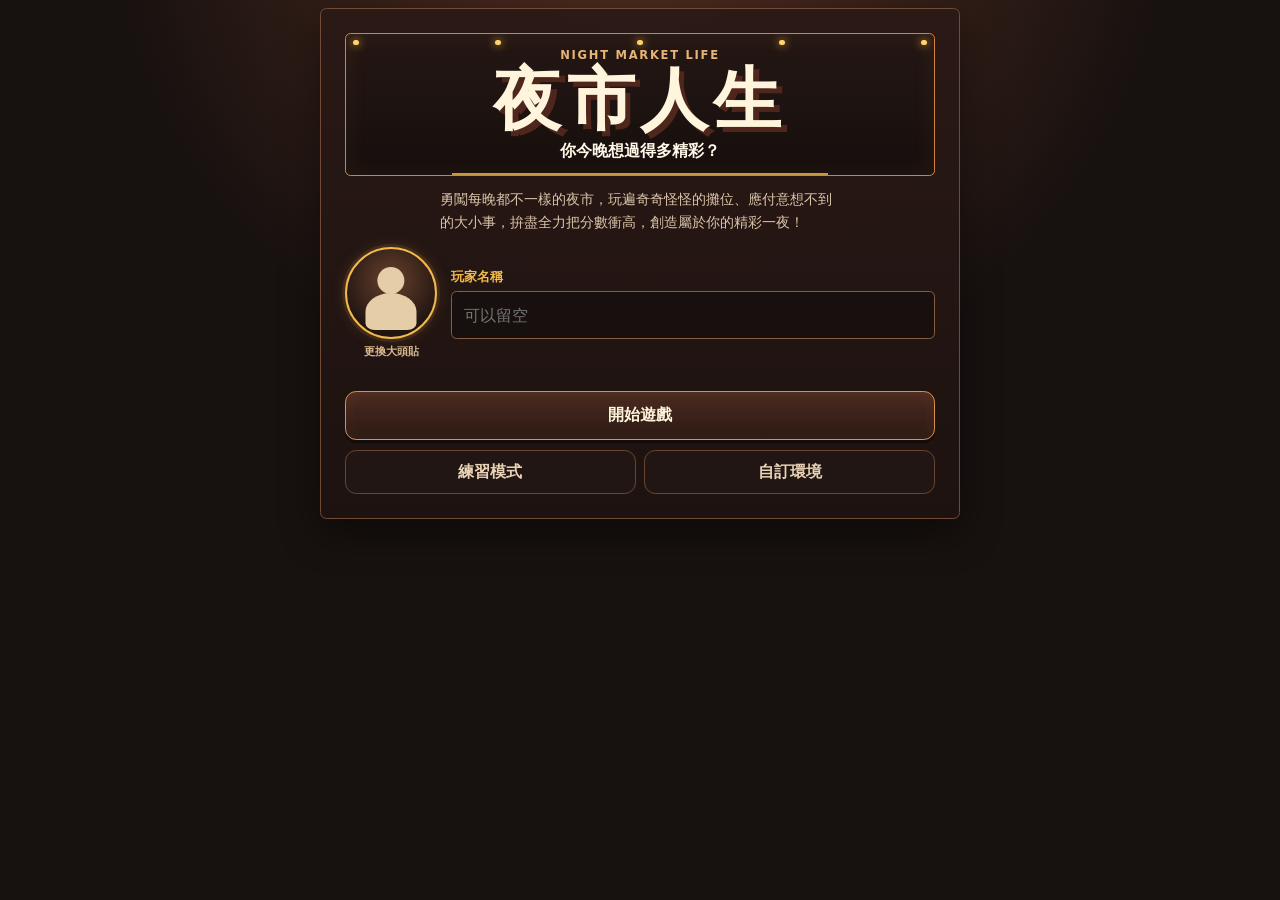
==== index.html @ c3a69edd "fix: refine gameplay flow and resource warnings" ====
<!doctype html>
<html lang="zh-Hant">
<head>
  <meta charset="UTF-8">
  <meta name="viewport" content="width=device-width, initial-scale=1.0">
  <meta name="description" content="NightMarketLife 夜市人生：創造屬於你的精彩一夜。">
  <title>NightMarketLife 夜市人生</title>
  <link rel="icon" href="data:,">
  <link rel="stylesheet" href="style.css?v=core-ui-stall-grid">
</head>
<body>
  <main id="app">
    <section class="scene home-scene" data-scene="HOME" aria-labelledby="home-title">
      <div class="signboard">
        <div class="title-lights" aria-hidden="true"><i></i><i></i><i></i><i></i><i></i></div>
        <p class="eyebrow">Night Market Life</p>
        <h1 id="home-title">夜市人生</h1>
        <p class="tagline">你今晚想過得多精彩？</p>
      </div>
      <p class="intro">勇闖每晚都不一樣的夜市，玩遍奇奇怪怪的攤位、應付意想不到的大小事，拚盡全力把分數衝高，創造屬於你的精彩一夜！</p>
      <form id="home-form" class="home-form">
        <div class="home-profile">
          <label class="avatar-upload" aria-label="更換玩家大頭貼">
            <span class="avatar-frame">
              <img data-avatar-image alt="玩家大頭貼" hidden>
              <span class="avatar-fallback" data-avatar-fallback aria-hidden="true">●</span>
            </span>
            <span class="avatar-action">更換大頭貼</span>
            <input data-upload="avatar" type="file" accept="image/png,image/jpeg,image/webp">
          </label>
          <div class="name-field">
            <label for="player-name">玩家名稱</label>
            <input id="player-name" name="playerName" type="text" maxlength="24" autocomplete="nickname" placeholder="可以留空">
          </div>
        </div>
        <p class="avatar-status" data-avatar-status role="status" aria-live="polite"></p>
        <button class="primary-button" type="submit">開始遊戲</button>
      </form>
      <div class="secondary-actions" aria-label="其他模式">
        <button type="button" data-action="show-pro">練習模式</button>
        <button type="button" data-action="show-pro">自訂環境</button>
      </div>
    </section>

    <section class="scene setup-scene" data-scene="CHARACTER_SETUP" aria-labelledby="setup-title" hidden>
      <header class="scene-header">
        <button class="text-button" type="button" data-scene-target="HOME" aria-label="返回首頁">← 返回</button>
        <div><p class="eyebrow">Character Setup</p><h2 id="setup-title">外觀設定</h2></div>
      </header>
      <p class="player-greeting">今晚的主角：<strong data-player="name"></strong></p>
      <div class="character-preview" data-character-host data-character-label="角色即時預覽"></div>
      <div class="appearance-controls">
        <fieldset><legend>臉</legend><div class="asset-picker"><button type="button" data-cycle="face" data-direction="-1" aria-label="上一張臉">←</button><output data-asset-name="face"></output><button type="button" data-cycle="face" data-direction="1" aria-label="下一張臉">→</button></div><label class="upload-button">上傳臉<input data-upload="face" type="file" accept="image/png,image/jpeg,image/webp"></label></fieldset>
        <fieldset><legend>衣</legend><div class="asset-picker"><button type="button" data-cycle="clothes" data-direction="-1" aria-label="上一件衣服">←</button><output data-asset-name="clothes"></output><button type="button" data-cycle="clothes" data-direction="1" aria-label="下一件衣服">→</button></div><label class="upload-button">上傳衣<input data-upload="clothes" type="file" accept="image/png,image/jpeg,image/webp"></label></fieldset>
      </div>
      <button class="build-summary" type="button" data-action="open-build"><span>角色 Build</span><strong data-build="name"></strong><small>❤️ <span data-build="stamina"></span>　💰 <span data-build="money"></span></small></button>
      <p class="status-message" data-status role="status" aria-live="polite"></p>
      <button class="primary-button" type="button" data-action="complete-character">完成</button>
    </section>

    <section class="scene market-scene" data-scene="NIGHT_MARKET" aria-label="夜市主畫面" hidden>
      <header class="market-hud">
        <dl class="hud-stats" aria-label="玩家狀態">
          <div><dt>❤️ 體力</dt><dd data-player="stamina"></dd></div>
          <div><dt>⭐ 精彩分數</dt><dd data-player="score"></dd></div>
          <div><dt>💰 金錢</dt><dd data-player="money"></dd></div>
        </dl>
      </header>

      <section class="event-stage" data-environment-stage="normal" aria-live="polite" aria-label="夜市事件舞台">
        <div class="stage-lights" aria-hidden="true"><i></i><i></i><i></i><i></i><i></i><i></i><i></i></div>
        <div class="stage-visual" aria-hidden="true">
          <div class="rain-lines"><i></i><i></i><i></i><i></i><i></i><i></i><i></i><i></i></div>
          <div class="crowd-dots"><i></i><i></i><i></i><i></i><i></i><i></i></div>
          <div class="influencer-flash"><i></i><i></i><i></i></div>
          <div class="mosquito-dots"><i></i><i></i><i></i><i></i></div>
        </div>
        <div class="stage-copy"><span class="stage-kicker" data-stage-kicker>今晚的夜市</span><strong data-environment-message>今晚的夜市十分熱鬧</strong><span class="activity-result-deltas" data-activity-result hidden></span></div>
      </section>

      <section class="stall-browser" aria-labelledby="stall-browser-title">
        <div class="section-heading"><h3 id="stall-browser-title">今晚要去哪一攤？</h3><span>向下滑動探索</span></div>
        <div class="stall-grid" data-stall-grid tabindex="0" role="region" aria-label="夜市攤位，可上下滑動"></div>
      </section>
    </section>

    <section class="scene result-scene" data-scene="RESULT" aria-labelledby="result-title" hidden>
      <p class="eyebrow">Tonight's Result</p>
      <h2 id="result-title">結算功能將於後續 Step 實作</h2>
      <div class="result-identity">
        <span class="avatar-frame avatar-frame--result">
          <img data-avatar-image alt="玩家大頭貼" hidden>
          <span class="avatar-fallback" data-avatar-fallback aria-hidden="true">●</span>
        </span>
        <p class="result-player"><strong data-player="name"></strong>，今晚先逛到這裡。</p>
      </div>
      <dl class="result-stats"><div><dt>⭐ 精彩分數</dt><dd data-player="score"></dd></div><div><dt>💰 金錢</dt><dd data-player="money"></dd></div><div><dt>❤️ 體力</dt><dd data-player="stamina"></dd></div></dl>
      <button class="primary-button" type="button" data-scene-target="HOME">回首頁</button>
    </section>
  </main>

  <dialog id="environment-event-dialog" aria-labelledby="environment-event-title" aria-describedby="environment-event-description environment-event-effects"><div class="dialog-card"><p class="eyebrow">環境大事件</p><h2 id="environment-event-title" data-event-title></h2><p id="environment-event-description" data-event-description></p><h3>目前影響</h3><p id="environment-event-effects" data-event-effects></p><button class="primary-button" type="button" data-action="acknowledge-event">知道了</button></div></dialog>
  <dialog id="build-dialog" aria-labelledby="build-dialog-title"><div class="dialog-card"><div class="dialog-heading"><h2 id="build-dialog-title">選擇角色 Build</h2><button type="button" data-close-dialog aria-label="關閉">×</button></div><div class="build-options" data-build-options></div></div></dialog>
  <dialog id="pro-dialog" aria-labelledby="pro-dialog-title"><div class="dialog-card compact-dialog"><p class="pro-badge">PRO</p><h2 id="pro-dialog-title">僅限 PRO 會員使用</h2><p>這只是夜市老闆開的玩笑，目前沒有真正的會員系統。</p><button class="primary-button" type="button" data-close-dialog>知道了</button></div></dialog>
  <dialog id="stall-detail-dialog" class="stall-detail-dialog" aria-labelledby="stall-detail-title"><div class="dialog-card"><p class="eyebrow">攤位入口</p><h2 id="stall-detail-title" data-selected-stall="name"></h2><p class="stall-status"><span>目前狀態：</span><strong data-selected-stall="status"></strong></p><p class="stall-entry-cost"><span>遊玩需要：</span><strong data-selected-stall="stamina"></strong></p><p class="stall-entry-cost" data-food-info hidden><span>價格：</span><strong data-selected-stall="price"></strong></p><p class="stall-entry-cost" data-food-info hidden><span>恢復：</span><strong data-selected-stall="recovery"></strong></p><p class="stall-block-reason" data-selected-stall="reason" hidden></p><div class="stall-modal-actions"><button class="modal-secondary-button" type="button" data-close-dialog>取消</button><button class="primary-button" type="button" data-action="enter-stall">前往攤位</button></div></div></dialog>
  <dialog id="resource-warning-dialog" aria-labelledby="resource-warning-title" aria-describedby="resource-warning-description resource-warning-effects"><div class="dialog-card"><h2 id="resource-warning-title" data-resource-title></h2><p id="resource-warning-description" data-resource-description></p><p id="resource-warning-effects" data-resource-effects></p><button class="primary-button" type="button" data-action="acknowledge-resource">知道了</button></div></dialog>
  <dialog id="entry-failure-dialog" aria-labelledby="failure-message"><div class="dialog-card"><h2 id="failure-message" class="failure-message" data-failure-message></h2><p class="failure-detail" data-failure-detail></p><button class="primary-button" type="button" data-close-dialog>知道了</button></div></dialog>
  <dialog id="stall-dialog" aria-labelledby="stall-dialog-title"><div class="dialog-card compact-dialog"><p class="pro-badge">準備中</p><h2 id="stall-dialog-title" data-stall-dialog-title>老闆還在準備中！</h2><p data-stall-dialog-message>攤位功能將於 Step 4 實作。</p><button class="primary-button" type="button" data-close-dialog>繼續逛</button></div></dialog>
  <dialog id="home-dialog" aria-labelledby="home-dialog-title">
    <div class="dialog-card compact-dialog">
      <p class="eyebrow">Going Home</p>
      <h2 id="home-dialog-title">今晚就先回家嗎？</h2>
      <p>正式結算還在準備中，現在回家會先前往結果 Placeholder。</p>
      <div class="confirmation-actions">
        <button class="modal-secondary-button" type="button" data-close-dialog>繼續逛</button>
        <button class="primary-button" type="button" data-action="confirm-home">回家</button>
      </div>
    </div>
  </dialog>
  <script type="module" src="js/game.js?v=core-ui-stall-grid"></script>
</body>
</html>
---- style.css ----
:root { color-scheme:dark; font-family:system-ui,"Noto Sans TC",sans-serif; color:#fff4dc; background:#17110f; --paper:#fff0cf; --ink:#38241b; --red:#a63f32; --red-dark:#7d2d25; --gold:#f2b94b; --night:#17110f; --panel:#2b1b17; --line:#714b36; --nml-bg:#17110f; --nml-surface:#2b1b17; --nml-surface-dark:#1b1110; --nml-border:#714b36; --nml-gold:#f2b94b; --nml-orange:#d3833b; --nml-text:#fff4dc; --nml-muted:#d9bb91; }
* { box-sizing: border-box; }
.failure-message { font-size:1.2rem; line-height:1.6; overflow-wrap:anywhere; }
.failure-detail { color:#cdbba4; font-size:.85rem; line-height:1.6; overflow-wrap:anywhere; }
#entry-failure-dialog, #environment-event-dialog { max-height:calc(100dvh - 2rem); overflow-y:auto; }
#environment-event-dialog { overflow-wrap:anywhere; }
#environment-event-dialog [data-event-effects] { white-space:pre-line; }
#environment-event-dialog .primary-button { width:100%; min-height:44px; }
#resource-warning-dialog, #stall-detail-dialog { max-height:calc(100dvh - 2rem); overflow-y:auto; overflow-wrap:anywhere; }
#resource-warning-dialog .primary-button { width:100%; min-height:44px; }
#resource-warning-dialog [data-resource-effects] { white-space:pre-line; }
.stall-card:disabled { cursor:wait; }
html,body { min-height:100%; }
body { margin:0; min-height:100dvh; overflow-x:hidden; background:radial-gradient(circle at 50% -8rem,#593023 0,var(--nml-bg) 34rem); }
button,input { font:inherit; } button { min-height:44px; cursor:pointer; }
main { width:min(100%,30rem); min-height:100dvh; margin:0 auto; padding:calc(env(safe-area-inset-top) + .5rem) 1rem calc(env(safe-area-inset-bottom) + .5rem); }
.scene { width:100%; padding:clamp(1.1rem,5vw,2rem); border:1px solid var(--line); border-radius:1.25rem; background:#2b1b17f0; box-shadow:0 1.25rem 4rem #0007; overflow:hidden; }
.scene[hidden] { display:none; }
.eyebrow { margin:0 0 .25rem; color:#e7b478; font-size:.72rem; font-weight:800; letter-spacing:.15em; text-transform:uppercase; }
h1,h2,p { overflow-wrap:anywhere; } h1 { margin:0; font-size:clamp(2.65rem,13vw,4.25rem); line-height:1; letter-spacing:.08em; text-shadow:.08em .08em 0 #4f261c; } h2 { margin:0; }
.home-scene { padding:clamp(1rem,4vw,1.5rem); border-radius:.4rem; background:linear-gradient(180deg,#2a1915f5,#1d1210f5); box-shadow:0 .8rem 2.5rem #0006; }
.signboard { position:relative; margin:0 0 .8rem; padding:.9rem .75rem .8rem; overflow:hidden; text-align:center; border:1px solid var(--nml-orange); border-radius:.35rem; background:linear-gradient(#241714,#160f0d); box-shadow:inset 0 0 1.5rem #d3833b16; }
.signboard::after { content:""; position:absolute; inset:auto 18% 0; border-bottom:2px solid var(--nml-gold); opacity:.8; }
.title-lights { position:absolute; inset:.35rem .45rem auto; display:flex; justify-content:space-between; }
.title-lights i { width:.35rem; height:.35rem; border-radius:50%; background:#ffd36a; box-shadow:0 0 .55rem #ffbd48; }
.tagline { margin:.4rem 0 0; color:#fff7e7; font-weight:700; } .intro { max-width:25rem; margin:.7rem auto .9rem; color:#dbc5aa; font-size:.9rem; line-height:1.55; }
.home-form { display:grid; gap:.55rem; }
.home-profile { display:grid; grid-template-columns:auto minmax(0,1fr); align-items:center; gap:.85rem; }
.name-field { display:grid; gap:.35rem; min-width:0; } .name-field label { color:var(--nml-gold); font-size:.83rem; font-weight:800; }
input[type="text"] { width:100%; min-height:48px; padding:.7rem .8rem; border:1px solid #865d43; border-radius:.35rem; color:var(--nml-text); background:#17100e; font-size:16px; outline:none; }
input[type="text"]:focus { border-color:var(--nml-gold); box-shadow:0 0 0 2px #f2b94b24; }
.avatar-upload { display:grid; justify-items:center; gap:.3rem; cursor:pointer; }
.avatar-upload input { position:absolute; width:1px; height:1px; opacity:0; }
.avatar-frame { position:relative; display:grid; place-items:center; width:5.75rem; aspect-ratio:1; overflow:hidden; border:2px solid var(--nml-gold); border-radius:50%; background:radial-gradient(circle at 50% 35%,#68412d,#211511 72%); box-shadow:0 0 0 3px #f2b94b17,0 0 1rem #d3833b33; }
.avatar-frame img { width:100%; height:100%; object-fit:cover; object-position:center; }
.avatar-fallback { position:relative; width:100%; height:100%; font-size:0; }
.avatar-fallback::before { content:""; position:absolute; left:50%; top:20%; width:31%; aspect-ratio:1; border-radius:50%; background:#e5cda8; transform:translateX(-50%); }
.avatar-fallback::after { content:""; position:absolute; left:50%; bottom:9%; width:58%; height:42%; border-radius:50% 50% 18% 18%; background:#e5cda8; transform:translateX(-50%); }
.avatar-action { color:var(--nml-muted); font-size:.7rem; font-weight:700; }
.avatar-status { min-height:1.2em; margin:0; color:#ffd986; font-size:.76rem; text-align:center; }
.primary-button,.secondary-actions button,.build-summary,.text-button,.placeholder-scene button,.asset-picker button,.upload-button { border:0; border-radius:.7rem; color:#fff8e8; background:var(--red); font-weight:800; }
.primary-button { width:100%; padding:.8rem 1rem; border:1px solid #d9924c; color:#fff4dc; background:linear-gradient(#4c2b20,#2b1915); box-shadow:inset 0 0 .9rem #d3833b15,0 .2rem 0 #130c0a; } .primary-button:active { transform:translateY(.1rem); box-shadow:inset 0 0 .9rem #d3833b20; }
.secondary-actions { display:grid; grid-template-columns:1fr 1fr; gap:.55rem; margin-top:.65rem; } .secondary-actions button { padding:.65rem; border:1px solid #684631; color:#e8d3b5; background:#211613; }
.scene-header { display:flex; align-items:center; gap:1rem; } .scene-header .text-button { flex:0 0 auto; padding:.55rem .75rem; background:#493026; }
.player-greeting { margin:.9rem 0; color:#dfc7a6; } .player-greeting strong { color:var(--gold); }
.character-renderer { position:relative; aspect-ratio:1/1.35; overflow:hidden; }
.character-preview { width:min(100%,19rem); margin:0 auto 1rem; border:2px solid #80523a; border-radius:1rem; background:linear-gradient(#523326,#2a1c18); }
.character-layer { position:absolute; inset:0; display:grid; place-items:center; pointer-events:none; } .character-layer img { display:block; width:100%; height:100%; object-fit:contain; object-position:center; }
.clothes-layer { z-index:1; width:46.07%; height:52.24%; inset:43.48% auto auto 50%; transform:translateX(-50%); overflow:hidden; border-radius:25%/21%; }
.face-layer { z-index:2; width:63.74%; aspect-ratio:1; inset:10.85% auto auto 50%; transform:translateX(-50%); overflow:hidden; border-radius:50%; }
.clothes-layer img,.face-layer img { object-fit:cover; object-position:center; }
.accessory-layer { z-index:3; }
.appearance-controls { display:grid; grid-template-columns:1fr 1fr; gap:.7rem; } fieldset { min-width:0; margin:0; padding:.7rem; border:1px solid var(--line); border-radius:.8rem; } legend { padding:0 .35rem; color:var(--gold); font-weight:900; }
.asset-picker { display:grid; grid-template-columns:44px minmax(0,1fr) 44px; align-items:center; gap:.3rem; } .asset-picker button { padding:0; background:#50372c; } .asset-picker output { min-width:0; text-align:center; font-size:.76rem; white-space:nowrap; overflow:hidden; text-overflow:ellipsis; }
.upload-button { display:grid; place-items:center; min-height:44px; margin-top:.55rem; padding:.45rem; background:#72513c; font-size:.85rem; } .upload-button input { position:absolute; width:1px; height:1px; opacity:0; }
.build-summary { width:100%; margin:.8rem 0; padding:.8rem 1rem; display:grid; grid-template-columns:auto 1fr; gap:.2rem 1rem; text-align:left; background:#523428; } .build-summary strong { text-align:right; color:var(--gold); } .build-summary small { grid-column:1/-1; }
.status-message { min-height:1.4em; margin:.2rem 0 .55rem; color:#ffd986; font-size:.88rem; } .placeholder-scene { text-align:center; } .placeholder-scene button { padding:.7rem 1rem; }
dialog { width:min(calc(100% - 2rem),27rem); max-height:calc(100vh - 2rem); padding:0; border:1px solid #9b6846; border-radius:1rem; color:#fff4dc; background:#2b1b17; box-shadow:0 1.5rem 5rem #000a; } dialog::backdrop { background:#080504cc; backdrop-filter:blur(2px); }
.dialog-card { padding:1rem; } .dialog-heading { display:flex; align-items:center; justify-content:space-between; gap:.7rem; } .dialog-heading button { width:44px; border:0; border-radius:50%; color:white; background:#50372c; font-size:1.5rem; }
.build-options { display:grid; gap:.6rem; margin-top:1rem; max-height:65vh; overflow-y:auto; } .build-option { min-height:44px; padding:.75rem; border:1px solid #754c37; border-radius:.75rem; color:#fff5e4; background:#3b2720; text-align:left; } .build-option strong,.build-option span,.build-option small { display:block; } .build-option span { margin:.25rem 0; color:var(--gold); } .build-option small { color:#d8c0a4; } .build-option[aria-pressed="true"] { border-color:var(--gold); background:#593226; }
.compact-dialog { text-align:center; } .pro-badge { display:inline-block; margin:0; padding:.2rem .55rem; border-radius:999px; color:var(--ink); background:var(--gold); font-weight:900; }
@media (max-width:350px) { main { padding:calc(env(safe-area-inset-top) + .35rem) .5rem calc(env(safe-area-inset-bottom) + .35rem); } .scene { padding:.9rem; border-radius:.5rem; } .character-preview { width:14rem; } .appearance-controls { gap:.45rem; } fieldset { padding:.55rem; } .avatar-frame { width:5.25rem; } }
@media (min-width:700px) { main { width:min(100%,42rem); } .setup-scene { display:grid; grid-template-columns:1fr 1fr; gap:0 1.2rem; } .setup-scene[hidden] { display:none; } .scene-header,.player-greeting,.appearance-controls,.build-summary,.status-message,.setup-scene>.primary-button { grid-column:1/-1; } }

/* Core UI Revision: Stall Grid Night Market */
.market-scene { height:calc(100dvh - env(safe-area-inset-top) - env(safe-area-inset-bottom) - 1rem); min-height:0; max-height:56.25rem; padding:0; display:flex; flex-direction:column; border-radius:.35rem; background:var(--nml-surface-dark); }
.market-scene[hidden] { display:none; }
.market-hud { flex:0 0 auto; padding:.7rem .6rem .55rem; border-bottom:1px solid #68432f; background:linear-gradient(#211613,#160f0d); }
.hud-stats,.result-stats { display:grid; grid-template-columns:repeat(3,minmax(0,1fr)); gap:.25rem; margin:0; }
.hud-stats div { min-width:0; text-align:center; }
.result-stats div { min-width:0; padding:.4rem .25rem; border:1px solid #6d4937; border-radius:.55rem; background:#1e1512; text-align:center; }
.hud-stats dt,.result-stats dt { color:#d9bb91; font-size:.68rem; }
.hud-stats dd,.result-stats dd { margin:.12rem 0 0; color:#fff7e7; font-weight:900; font-variant-numeric:tabular-nums; }
.event-stage { position:relative; flex:0 0 clamp(9.5rem,21dvh,11.875rem); overflow:hidden; display:grid; place-items:center; text-align:center; border-bottom:2px solid #d3833b; background:linear-gradient(#181425 0 58%,#4b2418 59%,#25150f 100%); }
.stage-lights { position:absolute; inset:.8rem 0 auto; display:flex; justify-content:space-around; }
.stage-lights::before { content:""; position:absolute; top:-.3rem; left:0; right:0; border-top:2px solid #35241e; }
.stage-lights i { position:relative; width:.6rem; height:.9rem; border-radius:50%; background:#ffd36a; box-shadow:0 0 .75rem #ffbd48; }
.stage-copy { position:relative; z-index:5; width:min(86%,19.5rem); padding:1rem .9rem; border-top:2px solid var(--gold); background:#1b100dd9; box-shadow:0 .75rem 1.75rem #0008; }
.stage-kicker { display:block; margin-bottom:.35rem; color:#e1b168; font-size:.68rem; letter-spacing:.15em; }
.stage-copy strong { font-size:1.1rem; }
.activity-result-deltas { display:block; margin-top:.45rem; color:#ffd36a; font-size:.85rem; font-weight:900; }
.activity-result-deltas[hidden] { display:none; }
.event-stage[data-presentation="activity-result"] .stage-copy { animation:activity-result-pop .25s ease-out; }
.stage-visual,.stage-visual>div { position:absolute; inset:0; pointer-events:none; }
.rain-lines,.crowd-dots,.influencer-flash,.mosquito-dots { display:none; }
.rain-lines i { position:absolute; top:-2rem; width:2px; height:2rem; background:#b8d8e5aa; transform:rotate(18deg); animation:market-rain .7s linear infinite; }
.rain-lines i:nth-child(1){left:8%}.rain-lines i:nth-child(2){left:21%;animation-delay:-.5s}.rain-lines i:nth-child(3){left:35%;animation-delay:-.25s}.rain-lines i:nth-child(4){left:48%;animation-delay:-.7s}.rain-lines i:nth-child(5){left:61%;animation-delay:-.4s}.rain-lines i:nth-child(6){left:72%;animation-delay:-.2s}.rain-lines i:nth-child(7){left:85%;animation-delay:-.6s}.rain-lines i:nth-child(8){left:94%;animation-delay:-.35s}
.crowd-dots i { position:absolute; bottom:-.6rem; width:2.3rem; height:4rem; border-radius:50% 50% .5rem .5rem; background:#160e0c; box-shadow:inset 0 1rem #8e5944; }
.crowd-dots i:nth-child(1){left:3%}.crowd-dots i:nth-child(2){left:18%;height:3.4rem}.crowd-dots i:nth-child(3){left:36%}.crowd-dots i:nth-child(4){right:34%;height:3.3rem}.crowd-dots i:nth-child(5){right:17%}.crowd-dots i:nth-child(6){right:2%;height:3.5rem}
.influencer-flash i { position:absolute; width:.55rem; height:.55rem; border-radius:50%; background:#fff2ab; box-shadow:0 0 1.5rem .5rem #ffe16d; }
.influencer-flash i:nth-child(1){left:16%;top:45%}.influencer-flash i:nth-child(2){right:17%;top:30%}.influencer-flash i:nth-child(3){right:27%;bottom:12%}
.mosquito-dots i { position:absolute; width:.3rem; height:.3rem; border-radius:50%; background:#100c08; box-shadow:.35rem .12rem #100c08; animation:market-buzz 1.8s ease-in-out infinite; }
.mosquito-dots i:nth-child(1){left:12%;top:35%}.mosquito-dots i:nth-child(2){right:18%;top:28%;animation-delay:-.5s}.mosquito-dots i:nth-child(3){left:28%;bottom:18%;animation-delay:-1s}.mosquito-dots i:nth-child(4){right:28%;bottom:24%;animation-delay:-1.4s}
.event-stage[data-raining="true"] .rain-lines,.event-stage[data-crowded="true"] .crowd-dots,.event-stage[data-influencer="true"] .influencer-flash,.event-stage[data-mosquito="true"] .mosquito-dots { display:block; }
.event-stage[data-raining="true"] { filter:saturate(.76); background:linear-gradient(#202532 0 58%,#382b29 59%,#1a1716 100%); }
.stall-browser { min-height:0; flex:1 1 auto; overflow:hidden; display:flex; flex-direction:column; padding:0; background:#24150f; }
.section-heading { flex:0 0 auto; display:flex; align-items:baseline; justify-content:space-between; gap:.5rem; padding:.7rem .8rem .55rem; }
.section-heading h3 { margin:0; font-size:.98rem; }
.section-heading span { color:#cdbba4; font-size:.67rem; }
.stall-grid { min-height:0; flex:1 1 auto; overflow-y:auto; overscroll-behavior:contain; touch-action:pan-y; display:grid; grid-template-columns:repeat(2,minmax(0,1fr)); grid-auto-rows:8.25rem; align-content:start; gap:.6rem; padding:.2rem .75rem calc(1rem + env(safe-area-inset-bottom)); scrollbar-color:#9d6944 #21130e; }
.stall-card { position:relative; overflow:hidden; isolation:isolate; min-width:0; border:1px solid #87553a; border-radius:.25rem; padding:0; color:#fff4dc; background-image:linear-gradient(160deg,#59301f,#21120e 80%); text-align:left; box-shadow:0 .4rem .9rem #0004; }
.stall-card::before { content:""; position:absolute; inset:0; z-index:-2; background-image:var(--stall-image,none); background-size:cover; background-position:center; }
.stall-card::after { content:""; position:absolute; inset:35% 0 0; z-index:-1; background:linear-gradient(transparent,#120a08ee); }
.stall-card-copy { position:absolute; inset:auto .7rem .65rem; display:grid; gap:.22rem; }
.stall-card-name,.stall-card-copy strong { font-size:1rem; line-height:1.2; }
.stall-card-status,.stall-card-copy span { color:#f0d2a5; font-size:.76rem; }
.stall-card--closed { filter:saturate(.45) brightness(.7); }
.stall-card--blocked { border-color:#e1b250; box-shadow:inset 0 0 0 2px #e1b25055,0 .4rem .9rem #0004; }
.stall-card--home { grid-column:1/-1; background-image:linear-gradient(160deg,#4a291c,#22130f); border-color:#d28c48; }
.stall-card:focus-visible { outline:3px solid #fff0a4; outline-offset:-3px; }
.stall-detail-dialog { width:calc(100% - 2rem); max-width:24rem; border-radius:.25rem; }
.stall-status { display:flex; justify-content:space-between; gap:1rem; font-size:.85rem; }
.stall-entry-cost { display:flex; justify-content:space-between; gap:1rem; padding-top:.65rem; border-top:1px solid #674530; font-size:.85rem; }
.stall-entry-cost[hidden] { display:none; }
.stall-entry-cost span { color:#cdb797; }
.stall-entry-cost strong { color:#ffd36a; }
.stall-block-reason { color:#e7c18d; font-size:.85rem; }
.stall-modal-actions { display:grid; grid-template-columns:1fr 1fr; gap:.55rem; margin-top:1rem; }
.stall-modal-actions>button { min-height:44px; }
.modal-secondary-button { border:1px solid #684631; border-radius:.7rem; color:var(--nml-text); background:#211613; font-weight:800; transition:border-color .15s ease,background-color .15s ease,transform .15s ease; }
.modal-secondary-button:hover { border-color:#9a6845; background:#2d1d18; }
.modal-secondary-button:active { border-color:#b97a4c; background:#18100e; transform:translateY(.1rem); }
.modal-secondary-button:focus-visible { outline:2px solid var(--nml-gold); outline-offset:2px; }
.result-scene { text-align:center; }
.result-identity { display:grid; justify-items:center; gap:.45rem; margin:1rem 0; }
.avatar-frame--result { width:5rem; }
.result-player { color:#e6cba7; }
.confirmation-actions { display:grid; grid-template-columns:1fr 1fr; gap:.65rem; margin-top:1rem; }
.confirmation-actions>button { border-radius:.7rem; font-weight:800; }
@keyframes market-rain { to { transform:translate(1.25rem,14rem) rotate(18deg); } }
@keyframes activity-result-pop { from { opacity:0; transform:scale(.96); } }
@keyframes market-buzz { 50% { transform:translate(1rem,-.8rem); } }
@media (max-width:350px) { .market-hud { padding-inline:.35rem; } .hud-stats dt { font-size:.61rem; } .hud-stats dd { font-size:.8rem; } .stall-grid { gap:.5rem; padding-inline:.5rem; grid-auto-rows:7.75rem; } .section-heading { padding-inline:.55rem; } .stall-card-copy { inset:auto .5rem .5rem; } }
@media (prefers-reduced-motion:reduce) { *,*::before,*::after { animation-duration:.01ms!important; animation-iteration-count:1!important; scroll-behavior:auto!important; } }
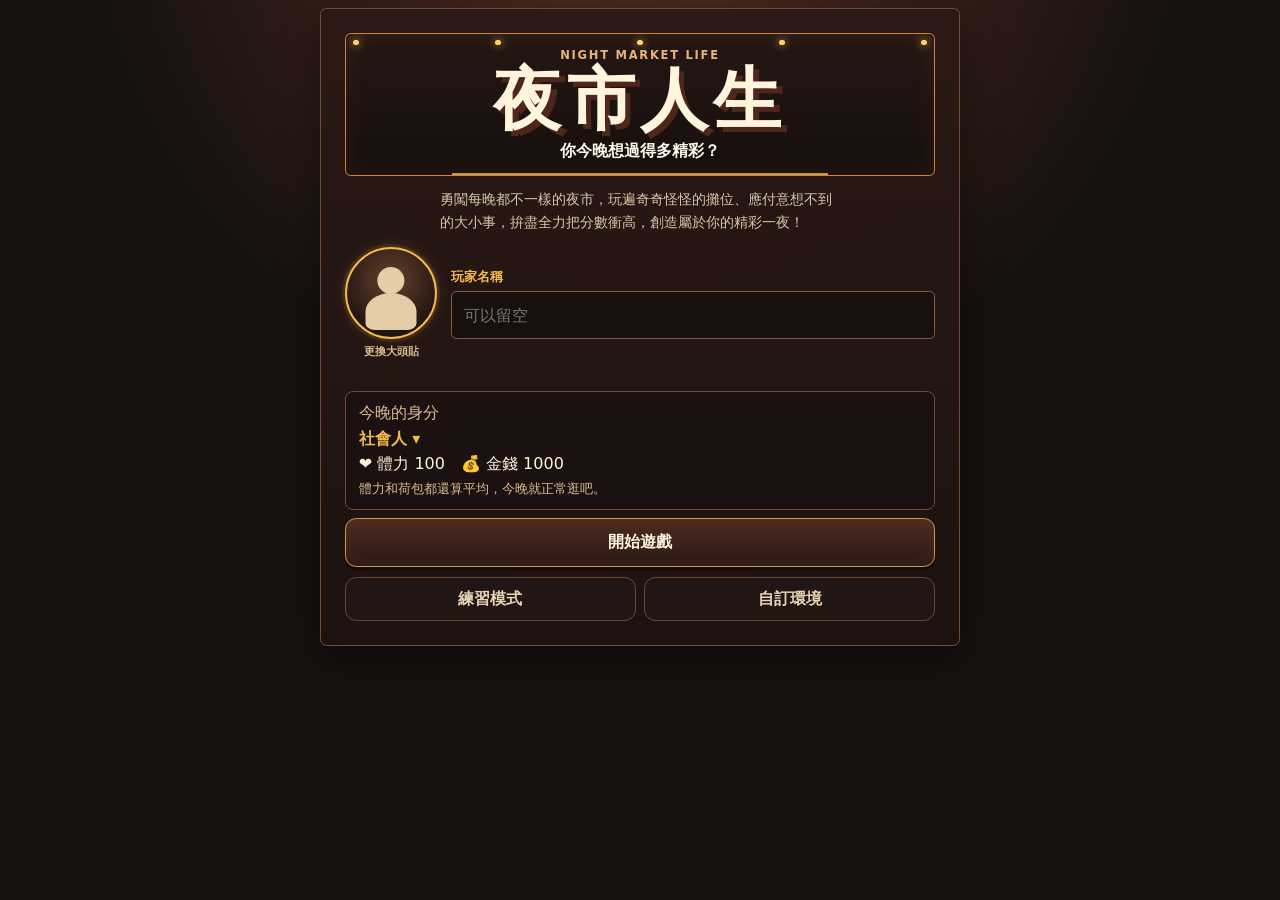
==== commit 74bd7176: "feat: add build selection and opening conditions" ====
--- a/index.html
+++ b/index.html
@@ -34,6 +34,11 @@
           </div>
         </div>
         <p class="avatar-status" data-avatar-status role="status" aria-live="polite"></p>
+        <button class="home-build-picker" type="button" data-action="open-home-build" aria-haspopup="dialog" aria-controls="home-build-dialog">
+          <span>今晚的身分</span><strong><span data-home-build="name"></span> ▾</strong>
+          <span>❤️ 體力 <span data-home-build="stamina"></span>　💰 金錢 <span data-home-build="money"></span></span>
+          <small data-home-build="description"></small>
+        </button>
         <button class="primary-button" type="submit">開始遊戲</button>
       </form>
       <div class="secondary-actions" aria-label="其他模式">
@@ -86,7 +91,7 @@
 
     <section class="scene result-scene" data-scene="RESULT" aria-labelledby="result-title" hidden>
       <p class="eyebrow">Tonight's Result</p>
-      <h2 id="result-title">結算功能將於後續 Step 實作</h2>
+      <h2 id="result-title">今晚的夜市回顧</h2>
       <div class="result-identity">
         <span class="avatar-frame avatar-frame--result">
           <img data-avatar-image alt="玩家大頭貼" hidden>
@@ -94,10 +99,17 @@
         </span>
         <p class="result-player"><strong data-player="name"></strong>，今晚先逛到這裡。</p>
       </div>
-      <dl class="result-stats"><div><dt>⭐ 精彩分數</dt><dd data-player="score"></dd></div><div><dt>💰 金錢</dt><dd data-player="money"></dd></div><div><dt>❤️ 體力</dt><dd data-player="stamina"></dd></div></dl>
+      <dl class="result-score"><dt>今晚精彩分數</dt><dd data-player="score"></dd></dl>
+      <section class="result-stories" aria-labelledby="result-stories-title">
+        <h3 id="result-stories-title">今晚的你</h3>
+        <ul class="result-achievements" data-result-achievements></ul>
+        <p class="result-empty" data-result-empty>今晚平平安安地逛完了夜市。</p>
+      </section>
       <button class="primary-button" type="button" data-scene-target="HOME">回首頁</button>
     </section>
   </main>
+  <dialog id="home-build-dialog" aria-labelledby="home-build-title"><div class="dialog-card"><div class="dialog-heading"><h2 id="home-build-title">今晚的身分</h2><button type="button" data-close-dialog aria-label="關閉身分選擇">×</button></div><div class="build-options" data-home-build-options></div></div></dialog>
+  <dialog id="opening-dialog" aria-labelledby="opening-title" aria-describedby="opening-description opening-effects"><div class="dialog-card"><p class="eyebrow">今晚的夜市……</p><h2 id="opening-title" data-opening-title></h2><p id="opening-description" data-opening-description></p><h3>今晚的情況：</h3><p id="opening-effects" data-opening-effects></p><button class="primary-button" type="button" data-action="acknowledge-opening">開始逛夜市</button></div></dialog>
 
   <dialog id="environment-event-dialog" aria-labelledby="environment-event-title" aria-describedby="environment-event-description environment-event-effects"><div class="dialog-card"><p class="eyebrow">環境大事件</p><h2 id="environment-event-title" data-event-title></h2><p id="environment-event-description" data-event-description></p><h3>目前影響</h3><p id="environment-event-effects" data-event-effects></p><button class="primary-button" type="button" data-action="acknowledge-event">知道了</button></div></dialog>
   <dialog id="build-dialog" aria-labelledby="build-dialog-title"><div class="dialog-card"><div class="dialog-heading"><h2 id="build-dialog-title">選擇角色 Build</h2><button type="button" data-close-dialog aria-label="關閉">×</button></div><div class="build-options" data-build-options></div></div></dialog>
@@ -106,11 +118,22 @@
   <dialog id="resource-warning-dialog" aria-labelledby="resource-warning-title" aria-describedby="resource-warning-description resource-warning-effects"><div class="dialog-card"><h2 id="resource-warning-title" data-resource-title></h2><p id="resource-warning-description" data-resource-description></p><p id="resource-warning-effects" data-resource-effects></p><button class="primary-button" type="button" data-action="acknowledge-resource">知道了</button></div></dialog>
   <dialog id="entry-failure-dialog" aria-labelledby="failure-message"><div class="dialog-card"><h2 id="failure-message" class="failure-message" data-failure-message></h2><p class="failure-detail" data-failure-detail></p><button class="primary-button" type="button" data-close-dialog>知道了</button></div></dialog>
   <dialog id="stall-dialog" aria-labelledby="stall-dialog-title"><div class="dialog-card compact-dialog"><p class="pro-badge">準備中</p><h2 id="stall-dialog-title" data-stall-dialog-title>老闆還在準備中！</h2><p data-stall-dialog-message>攤位功能將於 Step 4 實作。</p><button class="primary-button" type="button" data-close-dialog>繼續逛</button></div></dialog>
+  <dialog id="management-office-dialog" class="management-office-dialog" aria-labelledby="management-office-title">
+    <div class="dialog-card">
+      <header class="management-office-heading"><span class="management-uncle" aria-hidden="true">伯</span><div><p class="eyebrow">坐一下啦</p><h2 id="management-office-title">管理處</h2></div></header>
+      <p class="management-scene-copy">阿伯搧著舊扇子，從桌邊抬起頭來。</p>
+      <p class="management-dialogue" data-management-dialogue role="status" aria-live="polite" aria-atomic="true">少年仔，今天想問什麼？</p>
+      <div class="management-office-actions">
+        <button class="primary-button" type="button" data-action="ask-management">阿伯，今天夜市怎樣？</button>
+        <button class="modal-secondary-button" type="button" data-close-dialog>沒事，我再逛逛</button>
+      </div>
+    </div>
+  </dialog>
   <dialog id="home-dialog" aria-labelledby="home-dialog-title">
     <div class="dialog-card compact-dialog">
       <p class="eyebrow">Going Home</p>
       <h2 id="home-dialog-title">今晚就先回家嗎？</h2>
-      <p>正式結算還在準備中，現在回家會先前往結果 Placeholder。</p>
+      <p>今晚先逛到這裡嗎？回家看看今晚留下的精彩回憶。</p>
       <div class="confirmation-actions">
         <button class="modal-secondary-button" type="button" data-close-dialog>繼續逛</button>
         <button class="primary-button" type="button" data-action="confirm-home">回家</button>
--- a/style.css
+++ b/style.css
@@ -19,6 +19,14 @@
 .eyebrow { margin:0 0 .25rem; color:#e7b478; font-size:.72rem; font-weight:800; letter-spacing:.15em; text-transform:uppercase; }
 h1,h2,p { overflow-wrap:anywhere; } h1 { margin:0; font-size:clamp(2.65rem,13vw,4.25rem); line-height:1; letter-spacing:.08em; text-shadow:.08em .08em 0 #4f261c; } h2 { margin:0; }
 .home-scene { padding:clamp(1rem,4vw,1.5rem); border-radius:.4rem; background:linear-gradient(180deg,#2a1915f5,#1d1210f5); box-shadow:0 .8rem 2.5rem #0006; }
+.home-build-picker { display:grid; gap:.3rem; width:100%; padding:.65rem .8rem; text-align:left; color:var(--nml-text); border:1px solid var(--nml-border); border-radius:.5rem; background:var(--nml-surface-dark); overflow-wrap:anywhere; }
+.home-build-picker>span:first-child,.home-build-picker small { color:var(--nml-muted); }
+.home-build-picker strong { color:var(--nml-gold); }
+.home-build-picker:hover { border-color:var(--nml-orange); }
+.home-build-picker:focus-visible { outline:2px solid var(--nml-gold); outline-offset:3px; }
+#home-build-dialog,#opening-dialog { max-height:calc(100dvh - 2rem); overflow-y:auto; overflow-wrap:anywhere; }
+#opening-effects { white-space:pre-line; line-height:1.7; color:var(--nml-muted); }
+#opening-dialog .primary-button { width:100%; }
 .signboard { position:relative; margin:0 0 .8rem; padding:.9rem .75rem .8rem; overflow:hidden; text-align:center; border:1px solid var(--nml-orange); border-radius:.35rem; background:linear-gradient(#241714,#160f0d); box-shadow:inset 0 0 1.5rem #d3833b16; }
 .signboard::after { content:""; position:absolute; inset:auto 18% 0; border-bottom:2px solid var(--nml-gold); opacity:.8; }
 .title-lights { position:absolute; inset:.35rem .45rem auto; display:flex; justify-content:space-between; }
@@ -66,11 +74,10 @@
 .market-scene { height:calc(100dvh - env(safe-area-inset-top) - env(safe-area-inset-bottom) - 1rem); min-height:0; max-height:56.25rem; padding:0; display:flex; flex-direction:column; border-radius:.35rem; background:var(--nml-surface-dark); }
 .market-scene[hidden] { display:none; }
 .market-hud { flex:0 0 auto; padding:.7rem .6rem .55rem; border-bottom:1px solid #68432f; background:linear-gradient(#211613,#160f0d); }
-.hud-stats,.result-stats { display:grid; grid-template-columns:repeat(3,minmax(0,1fr)); gap:.25rem; margin:0; }
+.hud-stats { display:grid; grid-template-columns:repeat(3,minmax(0,1fr)); gap:.25rem; margin:0; }
 .hud-stats div { min-width:0; text-align:center; }
-.result-stats div { min-width:0; padding:.4rem .25rem; border:1px solid #6d4937; border-radius:.55rem; background:#1e1512; text-align:center; }
-.hud-stats dt,.result-stats dt { color:#d9bb91; font-size:.68rem; }
-.hud-stats dd,.result-stats dd { margin:.12rem 0 0; color:#fff7e7; font-weight:900; font-variant-numeric:tabular-nums; }
+.hud-stats dt { color:#d9bb91; font-size:.68rem; }
+.hud-stats dd { margin:.12rem 0 0; color:#fff7e7; font-weight:900; font-variant-numeric:tabular-nums; }
 .event-stage { position:relative; flex:0 0 clamp(9.5rem,21dvh,11.875rem); overflow:hidden; display:grid; place-items:center; text-align:center; border-bottom:2px solid #d3833b; background:linear-gradient(#181425 0 58%,#4b2418 59%,#25150f 100%); }
 .stage-lights { position:absolute; inset:.8rem 0 auto; display:flex; justify-content:space-around; }
 .stage-lights::before { content:""; position:absolute; top:-.3rem; left:0; right:0; border-top:2px solid #35241e; }
@@ -122,9 +129,24 @@
 .modal-secondary-button:active { border-color:#b97a4c; background:#18100e; transform:translateY(.1rem); }
 .modal-secondary-button:focus-visible { outline:2px solid var(--nml-gold); outline-offset:2px; }
 .result-scene { text-align:center; }
+.management-office-dialog { width:calc(100% - 2rem); max-width:26rem; max-height:calc(100dvh - 2rem); overflow-y:auto; border-color:#ad7946; border-radius:.4rem; background:linear-gradient(145deg,#302017,#1e1410); }
+.management-office-heading { display:flex; align-items:center; gap:.8rem; border-bottom:1px solid #765032; padding-bottom:.8rem; }
+.management-uncle { display:grid; place-items:center; flex:0 0 3rem; height:3rem; border:2px solid #ad7946; border-radius:45% 45% 35% 35%; background:#523923; color:#f1d7aa; font-size:1.4rem; font-family:serif; transform:rotate(-4deg); }
+.management-scene-copy { color:#c8af91; font-size:.8rem; }
+.management-dialogue { border-left:2px solid #c99758; padding:.4rem 0 .4rem .8rem; color:#fff0d7; line-height:1.8; overflow-wrap:anywhere; }
+.management-office-actions { display:grid; gap:.65rem; margin-top:1rem; }
+.management-office-actions button { min-width:0; padding:.75rem; }
 .result-identity { display:grid; justify-items:center; gap:.45rem; margin:1rem 0; }
 .avatar-frame--result { width:5rem; }
 .result-player { color:#e6cba7; }
+.result-score { margin:1.5rem 0; padding:1.25rem; border-block:1px solid #74503a; color:#e6cba7; }
+.result-score dd { margin:.25rem 0 0; color:#ffd36a; font-size:clamp(2.5rem,12vw,4rem); font-weight:900; font-variant-numeric:tabular-nums; overflow-wrap:anywhere; }
+.result-stories { margin:1.5rem 0; text-align:left; }
+.result-stories h3 { color:#ffd7a1; }
+.result-achievements { display:grid; gap:.75rem; list-style:none; padding:0; }
+.result-achievements li { padding:1rem; background:#241814; border:1px solid #6d4937; border-radius:.8rem; overflow-wrap:anywhere; }
+.result-achievements h4 { margin:0 0 .4rem; color:#ffe5bb; font-size:1.1rem; }
+.result-achievements p,.result-empty { margin:0; color:#dfc5a5; line-height:1.65; }
 .confirmation-actions { display:grid; grid-template-columns:1fr 1fr; gap:.65rem; margin-top:1rem; }
 .confirmation-actions>button { border-radius:.7rem; font-weight:800; }
 @keyframes market-rain { to { transform:translate(1.25rem,14rem) rotate(18deg); } }
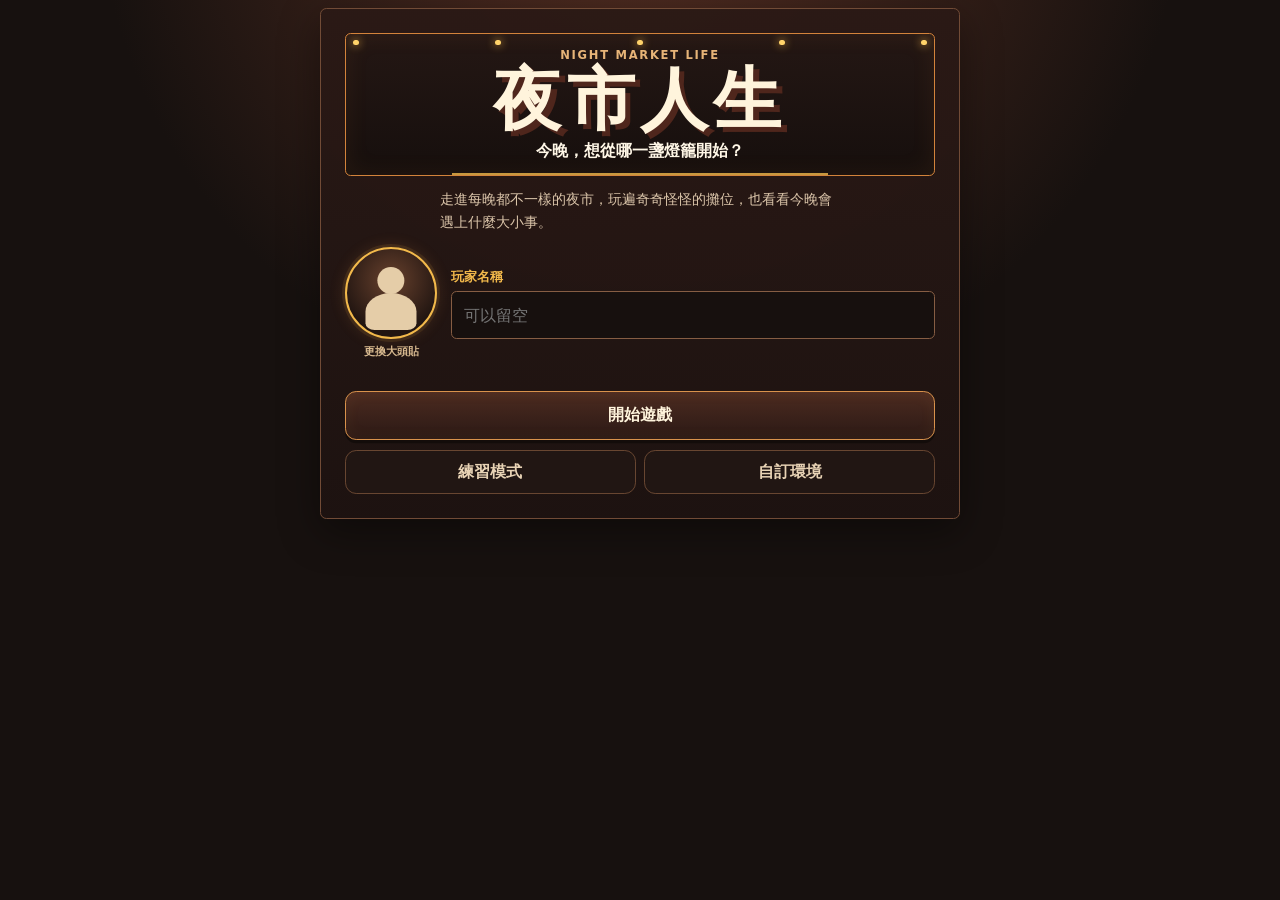
==== commit 1c069e25: "feat: refactor core environment and incident rules" ====
--- a/index.html
+++ b/index.html
@@ -3,7 +3,7 @@
 <head>
   <meta charset="UTF-8">
   <meta name="viewport" content="width=device-width, initial-scale=1.0">
-  <meta name="description" content="NightMarketLife 夜市人生：創造屬於你的精彩一夜。">
+  <meta name="description" content="NightMarketLife 夜市人生：每晚都有不同故事的台灣夜市。">
   <title>NightMarketLife 夜市人生</title>
   <link rel="icon" href="data:,">
   <link rel="stylesheet" href="style.css?v=core-ui-stall-grid">
@@ -15,9 +15,9 @@
         <div class="title-lights" aria-hidden="true"><i></i><i></i><i></i><i></i><i></i></div>
         <p class="eyebrow">Night Market Life</p>
         <h1 id="home-title">夜市人生</h1>
-        <p class="tagline">你今晚想過得多精彩？</p>
+        <p class="tagline">今晚，想從哪一盞燈籠開始？</p>
       </div>
-      <p class="intro">勇闖每晚都不一樣的夜市，玩遍奇奇怪怪的攤位、應付意想不到的大小事，拚盡全力把分數衝高，創造屬於你的精彩一夜！</p>
+      <p class="intro">走進每晚都不一樣的夜市，玩遍奇奇怪怪的攤位，也看看今晚會遇上什麼大小事。</p>
       <form id="home-form" class="home-form">
         <div class="home-profile">
           <label class="avatar-upload" aria-label="更換玩家大頭貼">
@@ -34,17 +34,21 @@
           </div>
         </div>
         <p class="avatar-status" data-avatar-status role="status" aria-live="polite"></p>
-        <button class="home-build-picker" type="button" data-action="open-home-build" aria-haspopup="dialog" aria-controls="home-build-dialog">
-          <span>今晚的身分</span><strong><span data-home-build="name"></span> ▾</strong>
-          <span>❤️ 體力 <span data-home-build="stamina"></span>　💰 金錢 <span data-home-build="money"></span></span>
-          <small data-home-build="description"></small>
-        </button>
         <button class="primary-button" type="submit">開始遊戲</button>
       </form>
       <div class="secondary-actions" aria-label="其他模式">
         <button type="button" data-action="show-pro">練習模式</button>
         <button type="button" data-action="show-pro">自訂環境</button>
       </div>
+    </section>
+
+    <section class="scene reveal-scene" data-scene="NIGHT_REVEAL" aria-labelledby="reveal-title" hidden>
+      <p class="eyebrow">今晚揭曉</p>
+      <h2 id="reveal-title">今天夜市的環境是……</h2>
+      <div class="reveal-card"><h3 data-night-condition="title"></h3><p data-night-condition="description"></p></div>
+      <h2>而你今天是……</h2>
+      <div class="reveal-card reveal-build"><h3 data-reveal-build="name"></h3><p>❤️ 體力 <strong data-reveal-build="stamina"></strong>　💰 金錢 <strong data-reveal-build="money"></strong></p></div>
+      <button class="primary-button" type="button" data-action="acknowledge-opening">開始逛夜市</button>
     </section>
 
     <section class="scene setup-scene" data-scene="CHARACTER_SETUP" aria-labelledby="setup-title" hidden>
@@ -67,7 +71,6 @@
       <header class="market-hud">
         <dl class="hud-stats" aria-label="玩家狀態">
           <div><dt>❤️ 體力</dt><dd data-player="stamina"></dd></div>
-          <div><dt>⭐ 精彩分數</dt><dd data-player="score"></dd></div>
           <div><dt>💰 金錢</dt><dd data-player="money"></dd></div>
         </dl>
       </header>
@@ -75,10 +78,7 @@
       <section class="event-stage" data-environment-stage="normal" aria-live="polite" aria-label="夜市事件舞台">
         <div class="stage-lights" aria-hidden="true"><i></i><i></i><i></i><i></i><i></i><i></i><i></i></div>
         <div class="stage-visual" aria-hidden="true">
-          <div class="rain-lines"><i></i><i></i><i></i><i></i><i></i><i></i><i></i><i></i></div>
           <div class="crowd-dots"><i></i><i></i><i></i><i></i><i></i><i></i></div>
-          <div class="influencer-flash"><i></i><i></i><i></i></div>
-          <div class="mosquito-dots"><i></i><i></i><i></i><i></i></div>
         </div>
         <div class="stage-copy"><span class="stage-kicker" data-stage-kicker>今晚的夜市</span><strong data-environment-message>今晚的夜市十分熱鬧</strong><span class="activity-result-deltas" data-activity-result hidden></span></div>
       </section>
@@ -99,7 +99,13 @@
         </span>
         <p class="result-player"><strong data-player="name"></strong>，今晚先逛到這裡。</p>
       </div>
-      <dl class="result-score"><dt>今晚精彩分數</dt><dd data-player="score"></dd></dl>
+      <dl class="result-money"><dt>今晚帶回家</dt><dd data-result-money="final"></dd></dl>
+      <p class="result-money-summary">今晚開始：<strong data-result-money="starting"></strong>　相較開局：<strong data-result-money="delta"></strong></p>
+      <button class="modal-secondary-button" type="button" data-action="toggle-money-flow">查看今晚收支</button>
+      <section class="money-flow-details" data-money-flow-details hidden aria-label="今晚各攤位收支">
+        <ul class="money-flow-list" data-money-flow></ul>
+        <p data-money-flow-empty>今晚沒有留下明顯的攤位收支紀錄。</p>
+      </section>
       <section class="result-stories" aria-labelledby="result-stories-title">
         <h3 id="result-stories-title">今晚的你</h3>
         <ul class="result-achievements" data-result-achievements></ul>
@@ -108,10 +114,7 @@
       <button class="primary-button" type="button" data-scene-target="HOME">回首頁</button>
     </section>
   </main>
-  <dialog id="home-build-dialog" aria-labelledby="home-build-title"><div class="dialog-card"><div class="dialog-heading"><h2 id="home-build-title">今晚的身分</h2><button type="button" data-close-dialog aria-label="關閉身分選擇">×</button></div><div class="build-options" data-home-build-options></div></div></dialog>
-  <dialog id="opening-dialog" aria-labelledby="opening-title" aria-describedby="opening-description opening-effects"><div class="dialog-card"><p class="eyebrow">今晚的夜市……</p><h2 id="opening-title" data-opening-title></h2><p id="opening-description" data-opening-description></p><h3>今晚的情況：</h3><p id="opening-effects" data-opening-effects></p><button class="primary-button" type="button" data-action="acknowledge-opening">開始逛夜市</button></div></dialog>
-
-  <dialog id="environment-event-dialog" aria-labelledby="environment-event-title" aria-describedby="environment-event-description environment-event-effects"><div class="dialog-card"><p class="eyebrow">環境大事件</p><h2 id="environment-event-title" data-event-title></h2><p id="environment-event-description" data-event-description></p><h3>目前影響</h3><p id="environment-event-effects" data-event-effects></p><button class="primary-button" type="button" data-action="acknowledge-event">知道了</button></div></dialog>
+  <dialog id="environment-event-dialog" aria-labelledby="environment-event-title" aria-describedby="environment-event-description environment-event-effects"><div class="dialog-card"><p class="eyebrow">夜市突發事件</p><h2 id="environment-event-title" data-event-title></h2><p id="environment-event-description" data-event-description></p><h3>夜市有了新變化</h3><p id="environment-event-effects" data-event-effects></p><button class="primary-button" type="button" data-action="acknowledge-event">知道了</button></div></dialog>
   <dialog id="build-dialog" aria-labelledby="build-dialog-title"><div class="dialog-card"><div class="dialog-heading"><h2 id="build-dialog-title">選擇角色 Build</h2><button type="button" data-close-dialog aria-label="關閉">×</button></div><div class="build-options" data-build-options></div></div></dialog>
   <dialog id="pro-dialog" aria-labelledby="pro-dialog-title"><div class="dialog-card compact-dialog"><p class="pro-badge">PRO</p><h2 id="pro-dialog-title">僅限 PRO 會員使用</h2><p>這只是夜市老闆開的玩笑，目前沒有真正的會員系統。</p><button class="primary-button" type="button" data-close-dialog>知道了</button></div></dialog>
   <dialog id="stall-detail-dialog" class="stall-detail-dialog" aria-labelledby="stall-detail-title"><div class="dialog-card"><p class="eyebrow">攤位入口</p><h2 id="stall-detail-title" data-selected-stall="name"></h2><p class="stall-status"><span>目前狀態：</span><strong data-selected-stall="status"></strong></p><p class="stall-entry-cost"><span>遊玩需要：</span><strong data-selected-stall="stamina"></strong></p><p class="stall-entry-cost" data-food-info hidden><span>價格：</span><strong data-selected-stall="price"></strong></p><p class="stall-entry-cost" data-food-info hidden><span>恢復：</span><strong data-selected-stall="recovery"></strong></p><p class="stall-block-reason" data-selected-stall="reason" hidden></p><div class="stall-modal-actions"><button class="modal-secondary-button" type="button" data-close-dialog>取消</button><button class="primary-button" type="button" data-action="enter-stall">前往攤位</button></div></div></dialog>
--- a/style.css
+++ b/style.css
@@ -20,13 +20,11 @@
 h1,h2,p { overflow-wrap:anywhere; } h1 { margin:0; font-size:clamp(2.65rem,13vw,4.25rem); line-height:1; letter-spacing:.08em; text-shadow:.08em .08em 0 #4f261c; } h2 { margin:0; }
 .home-scene { padding:clamp(1rem,4vw,1.5rem); border-radius:.4rem; background:linear-gradient(180deg,#2a1915f5,#1d1210f5); box-shadow:0 .8rem 2.5rem #0006; }
 .home-build-picker { display:grid; gap:.3rem; width:100%; padding:.65rem .8rem; text-align:left; color:var(--nml-text); border:1px solid var(--nml-border); border-radius:.5rem; background:var(--nml-surface-dark); overflow-wrap:anywhere; }
+.reveal-scene{min-height:100dvh;display:flex;flex-direction:column;justify-content:center;gap:1rem;padding:1.25rem;text-align:center}.reveal-scene[hidden]{display:none}.reveal-card{padding:1.2rem;border:1px solid var(--nml-border);border-radius:1rem;background:var(--nml-surface-dark);box-shadow:0 .75rem 2rem #0005}.reveal-card h3{margin:0 0 .65rem;color:var(--nml-gold);font-size:clamp(1.4rem,7vw,2rem)}.reveal-card p{margin:0;line-height:1.7}.reveal-scene>.primary-button{width:100%;margin-top:.5rem}
 .home-build-picker>span:first-child,.home-build-picker small { color:var(--nml-muted); }
 .home-build-picker strong { color:var(--nml-gold); }
 .home-build-picker:hover { border-color:var(--nml-orange); }
 .home-build-picker:focus-visible { outline:2px solid var(--nml-gold); outline-offset:3px; }
-#home-build-dialog,#opening-dialog { max-height:calc(100dvh - 2rem); overflow-y:auto; overflow-wrap:anywhere; }
-#opening-effects { white-space:pre-line; line-height:1.7; color:var(--nml-muted); }
-#opening-dialog .primary-button { width:100%; }
 .signboard { position:relative; margin:0 0 .8rem; padding:.9rem .75rem .8rem; overflow:hidden; text-align:center; border:1px solid var(--nml-orange); border-radius:.35rem; background:linear-gradient(#241714,#160f0d); box-shadow:inset 0 0 1.5rem #d3833b16; }
 .signboard::after { content:""; position:absolute; inset:auto 18% 0; border-bottom:2px solid var(--nml-gold); opacity:.8; }
 .title-lights { position:absolute; inset:.35rem .45rem auto; display:flex; justify-content:space-between; }
@@ -74,7 +72,7 @@
 .market-scene { height:calc(100dvh - env(safe-area-inset-top) - env(safe-area-inset-bottom) - 1rem); min-height:0; max-height:56.25rem; padding:0; display:flex; flex-direction:column; border-radius:.35rem; background:var(--nml-surface-dark); }
 .market-scene[hidden] { display:none; }
 .market-hud { flex:0 0 auto; padding:.7rem .6rem .55rem; border-bottom:1px solid #68432f; background:linear-gradient(#211613,#160f0d); }
-.hud-stats { display:grid; grid-template-columns:repeat(3,minmax(0,1fr)); gap:.25rem; margin:0; }
+.hud-stats { display:grid; grid-template-columns:repeat(2,minmax(0,1fr)); gap:.25rem; margin:0; }
 .hud-stats div { min-width:0; text-align:center; }
 .hud-stats dt { color:#d9bb91; font-size:.68rem; }
 .hud-stats dd { margin:.12rem 0 0; color:#fff7e7; font-weight:900; font-variant-numeric:tabular-nums; }
@@ -89,17 +87,12 @@
 .activity-result-deltas[hidden] { display:none; }
 .event-stage[data-presentation="activity-result"] .stage-copy { animation:activity-result-pop .25s ease-out; }
 .stage-visual,.stage-visual>div { position:absolute; inset:0; pointer-events:none; }
-.rain-lines,.crowd-dots,.influencer-flash,.mosquito-dots { display:none; }
+.crowd-dots { display:none; }
 .rain-lines i { position:absolute; top:-2rem; width:2px; height:2rem; background:#b8d8e5aa; transform:rotate(18deg); animation:market-rain .7s linear infinite; }
 .rain-lines i:nth-child(1){left:8%}.rain-lines i:nth-child(2){left:21%;animation-delay:-.5s}.rain-lines i:nth-child(3){left:35%;animation-delay:-.25s}.rain-lines i:nth-child(4){left:48%;animation-delay:-.7s}.rain-lines i:nth-child(5){left:61%;animation-delay:-.4s}.rain-lines i:nth-child(6){left:72%;animation-delay:-.2s}.rain-lines i:nth-child(7){left:85%;animation-delay:-.6s}.rain-lines i:nth-child(8){left:94%;animation-delay:-.35s}
 .crowd-dots i { position:absolute; bottom:-.6rem; width:2.3rem; height:4rem; border-radius:50% 50% .5rem .5rem; background:#160e0c; box-shadow:inset 0 1rem #8e5944; }
 .crowd-dots i:nth-child(1){left:3%}.crowd-dots i:nth-child(2){left:18%;height:3.4rem}.crowd-dots i:nth-child(3){left:36%}.crowd-dots i:nth-child(4){right:34%;height:3.3rem}.crowd-dots i:nth-child(5){right:17%}.crowd-dots i:nth-child(6){right:2%;height:3.5rem}
-.influencer-flash i { position:absolute; width:.55rem; height:.55rem; border-radius:50%; background:#fff2ab; box-shadow:0 0 1.5rem .5rem #ffe16d; }
-.influencer-flash i:nth-child(1){left:16%;top:45%}.influencer-flash i:nth-child(2){right:17%;top:30%}.influencer-flash i:nth-child(3){right:27%;bottom:12%}
-.mosquito-dots i { position:absolute; width:.3rem; height:.3rem; border-radius:50%; background:#100c08; box-shadow:.35rem .12rem #100c08; animation:market-buzz 1.8s ease-in-out infinite; }
-.mosquito-dots i:nth-child(1){left:12%;top:35%}.mosquito-dots i:nth-child(2){right:18%;top:28%;animation-delay:-.5s}.mosquito-dots i:nth-child(3){left:28%;bottom:18%;animation-delay:-1s}.mosquito-dots i:nth-child(4){right:28%;bottom:24%;animation-delay:-1.4s}
-.event-stage[data-raining="true"] .rain-lines,.event-stage[data-crowded="true"] .crowd-dots,.event-stage[data-influencer="true"] .influencer-flash,.event-stage[data-mosquito="true"] .mosquito-dots { display:block; }
-.event-stage[data-raining="true"] { filter:saturate(.76); background:linear-gradient(#202532 0 58%,#382b29 59%,#1a1716 100%); }
+.event-stage[data-crowded="true"] .crowd-dots { display:block; }
 .stall-browser { min-height:0; flex:1 1 auto; overflow:hidden; display:flex; flex-direction:column; padding:0; background:#24150f; }
 .section-heading { flex:0 0 auto; display:flex; align-items:baseline; justify-content:space-between; gap:.5rem; padding:.7rem .8rem .55rem; }
 .section-heading h3 { margin:0; font-size:.98rem; }
@@ -139,8 +132,13 @@
 .result-identity { display:grid; justify-items:center; gap:.45rem; margin:1rem 0; }
 .avatar-frame--result { width:5rem; }
 .result-player { color:#e6cba7; }
-.result-score { margin:1.5rem 0; padding:1.25rem; border-block:1px solid #74503a; color:#e6cba7; }
-.result-score dd { margin:.25rem 0 0; color:#ffd36a; font-size:clamp(2.5rem,12vw,4rem); font-weight:900; font-variant-numeric:tabular-nums; overflow-wrap:anywhere; }
+.result-money { margin:1.5rem 0 .65rem; padding:1.25rem; border-block:1px solid #74503a; color:#e6cba7; }
+.result-money dd { margin:.25rem 0 0; color:#ffd36a; font-size:clamp(2.5rem,12vw,4rem); font-weight:900; font-variant-numeric:tabular-nums; overflow-wrap:anywhere; }
+.result-money-summary { color:#e6cba7; line-height:1.7; overflow-wrap:anywhere; }
+.money-flow-details { margin-top:1rem; padding:1rem; border:1px solid #74503a; border-radius:.8rem; text-align:left; }
+.money-flow-list { display:grid; gap:.65rem; margin:0; padding:0; list-style:none; }
+.money-flow-list li { display:flex; justify-content:space-between; gap:1rem; color:#ead6ba; }
+.money-flow-list strong { color:#ffd36a; font-variant-numeric:tabular-nums; }
 .result-stories { margin:1.5rem 0; text-align:left; }
 .result-stories h3 { color:#ffd7a1; }
 .result-achievements { display:grid; gap:.75rem; list-style:none; padding:0; }
